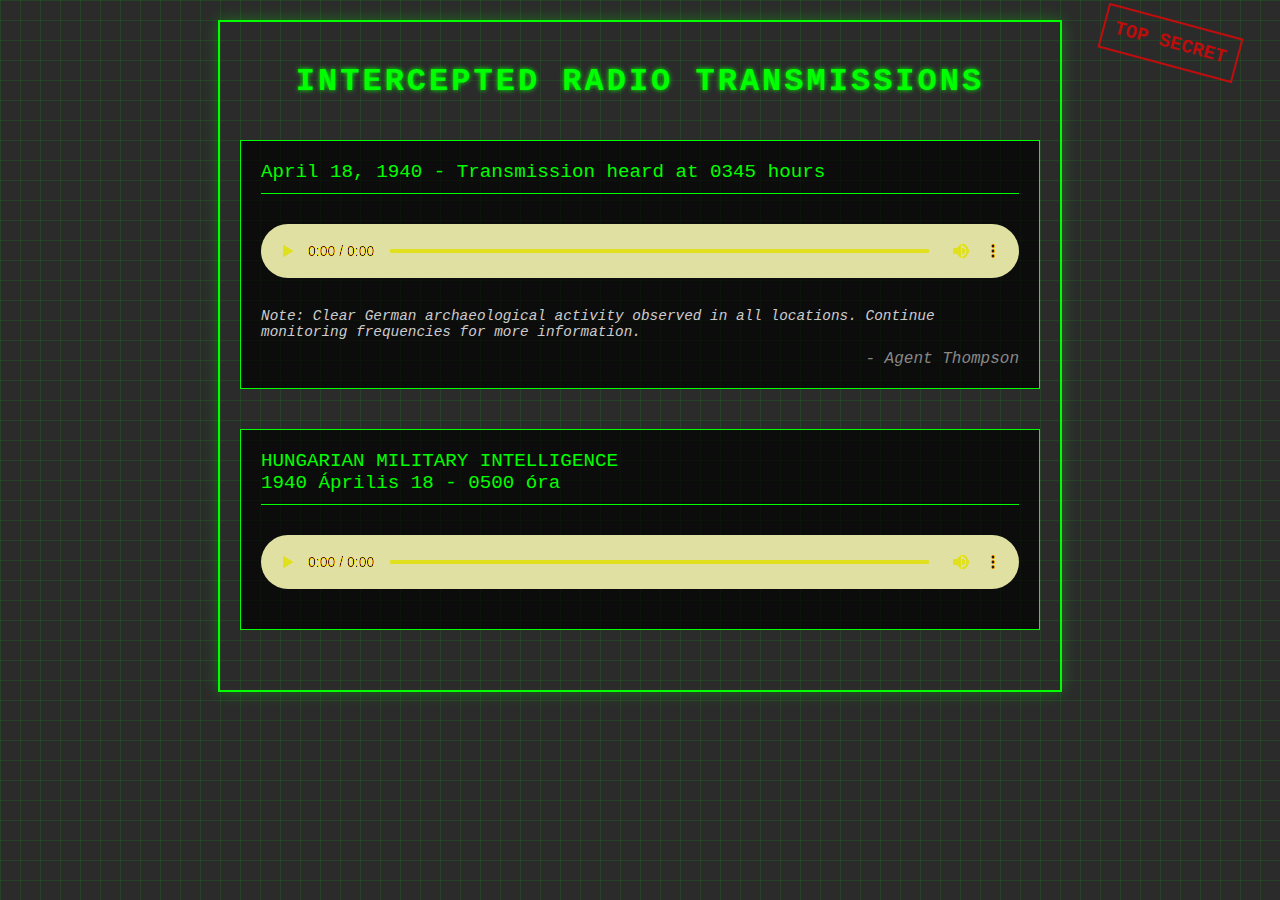
==== casefile.html @ ae5299d3 "Create casefile.html" ====
<!DOCTYPE html>
<html>
<head>
    <title>Classified Radio Transmissions - 1940</title>
    <style>
        body {
            background-color: #2b2b2b;
            color: #00ff00;
            font-family: "Courier New", monospace;
            margin: 0;
            padding: 20px;
            background-image: 
                linear-gradient(rgba(0, 255, 0, 0.1) 1px, transparent 1px),
                linear-gradient(90deg, rgba(0, 255, 0, 0.1) 1px, transparent 1px);
            background-size: 20px 20px;
        }

        .container {
            max-width: 800px;
            margin: 0 auto;
            border: 2px solid #00ff00;
            padding: 20px;
            box-shadow: 0 0 15px rgba(0, 255, 0, 0.3);
        }

        h1 {
            text-align: center;
            color: #00ff00;
            text-transform: uppercase;
            letter-spacing: 3px;
            margin-bottom: 40px;
            text-shadow: 0 0 5px #00ff00;
        }

        .transmission {
            margin-bottom: 40px;
            padding: 20px;
            border: 1px solid #00ff00;
            background-color: rgba(0, 0, 0, 0.7);
        }

        .transmission-header {
            font-size: 1.2em;
            margin-bottom: 15px;
            border-bottom: 1px solid #00ff00;
            padding-bottom: 10px;
        }

        .classified-stamp {
            position: absolute;
            top: 20px;
            right: 40px;
            transform: rotate(15deg);
            color: #ff0000;
            border: 2px solid #ff0000;
            padding: 10px;
            font-weight: bold;
            font-size: 1.2em;
            text-transform: uppercase;
            opacity: 0.7;
        }

        audio {
            width: 100%;
            margin: 15px 0;
            filter: sepia(100%) saturate(400%) grayscale(0) contrast(200%) invert(12%);
        }

        .note {
            font-style: italic;
            color: #cccccc;
            margin-top: 10px;
            font-size: 0.9em;
        }

        .signature {
            margin-top: 10px;
            text-align: right;
            font-style: italic;
            color: #888888;
        }
    </style>
</head>
<body>
    <div class="container">
        <div class="classified-stamp">TOP SECRET</div>
        <h1>Intercepted Radio Transmissions</h1>

        <div class="transmission">
            <div class="transmission-header">
                April 18, 1940 - Transmission heard at 0345 hours
            </div>
            <audio controls loop>
                <source src="british_transmission.mp3" type="audio/mpeg">
                Your browser does not support the audio element.
            </audio>
            <div class="note">
                Note: Clear German archaeological activity observed in all locations. Continue monitoring frequencies for more information.
            </div>
            <div class="signature">- Agent Thompson</div>
        </div>

        <div class="transmission">
            <div class="transmission-header">
                HUNGARIAN MILITARY INTELLIGENCE<br>
                1940 Április 18 - 0500 óra
            </div>
            <audio controls loop>
                <source src="hungarian_transmission.mp3" type="audio/mpeg">
                Your browser does not support the audio element.
            </audio>
        </div>
    </div>
</body>
</html>
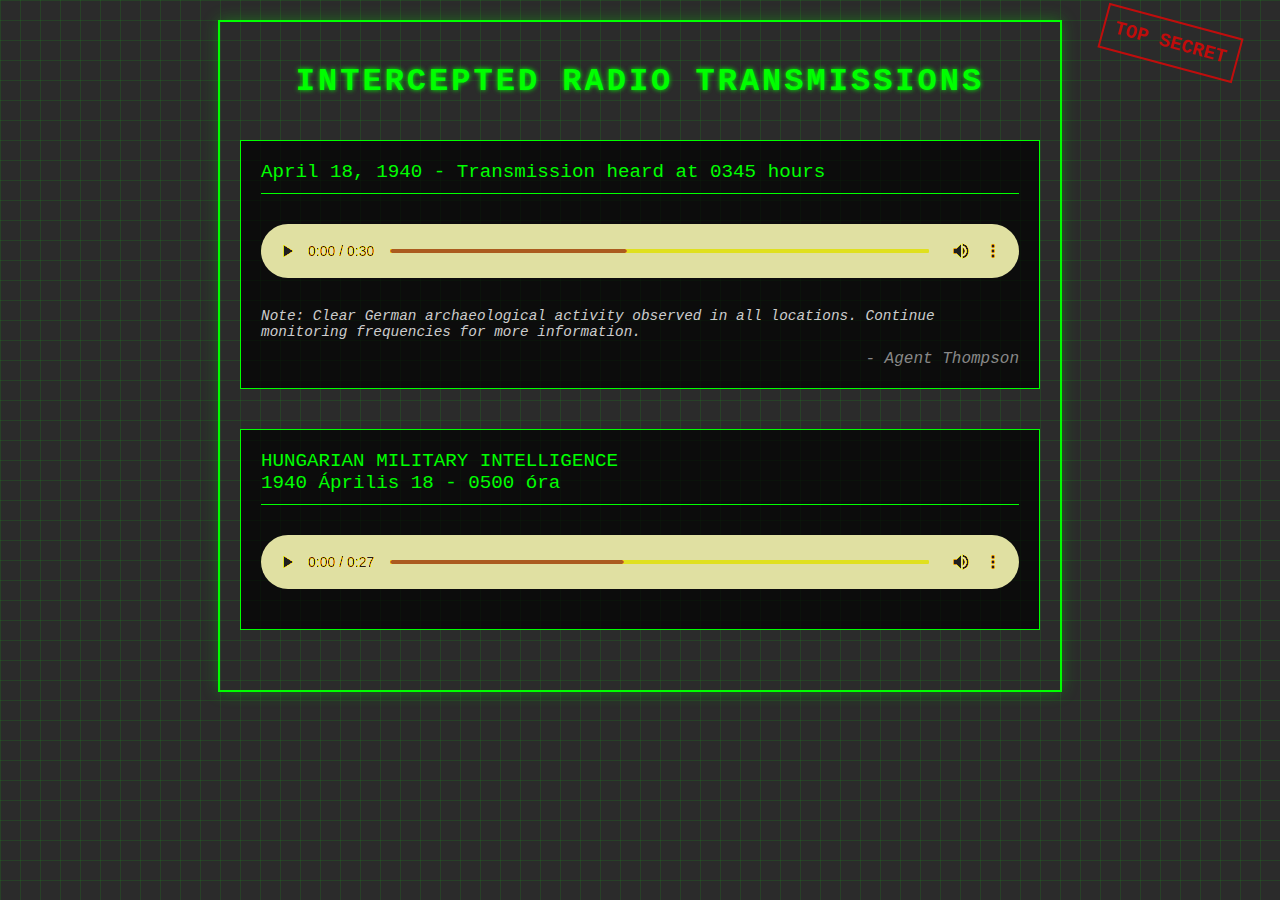
==== commit 2137061d: "Update casefile.html" ====
--- a/casefile.html
+++ b/casefile.html
@@ -91,7 +91,7 @@
                 April 18, 1940 - Transmission heard at 0345 hours
             </div>
             <audio controls loop>
-                <source src="british_transmission.mp3" type="audio/mpeg">
+                <source src="English Transmission.mp3" type="audio/mpeg">
                 Your browser does not support the audio element.
             </audio>
             <div class="note">
@@ -106,7 +106,7 @@
                 1940 Április 18 - 0500 óra
             </div>
             <audio controls loop>
-                <source src="hungarian_transmission.mp3" type="audio/mpeg">
+                <source src="Hungarian Transmission.mp3" type="audio/mpeg">
                 Your browser does not support the audio element.
             </audio>
         </div>
